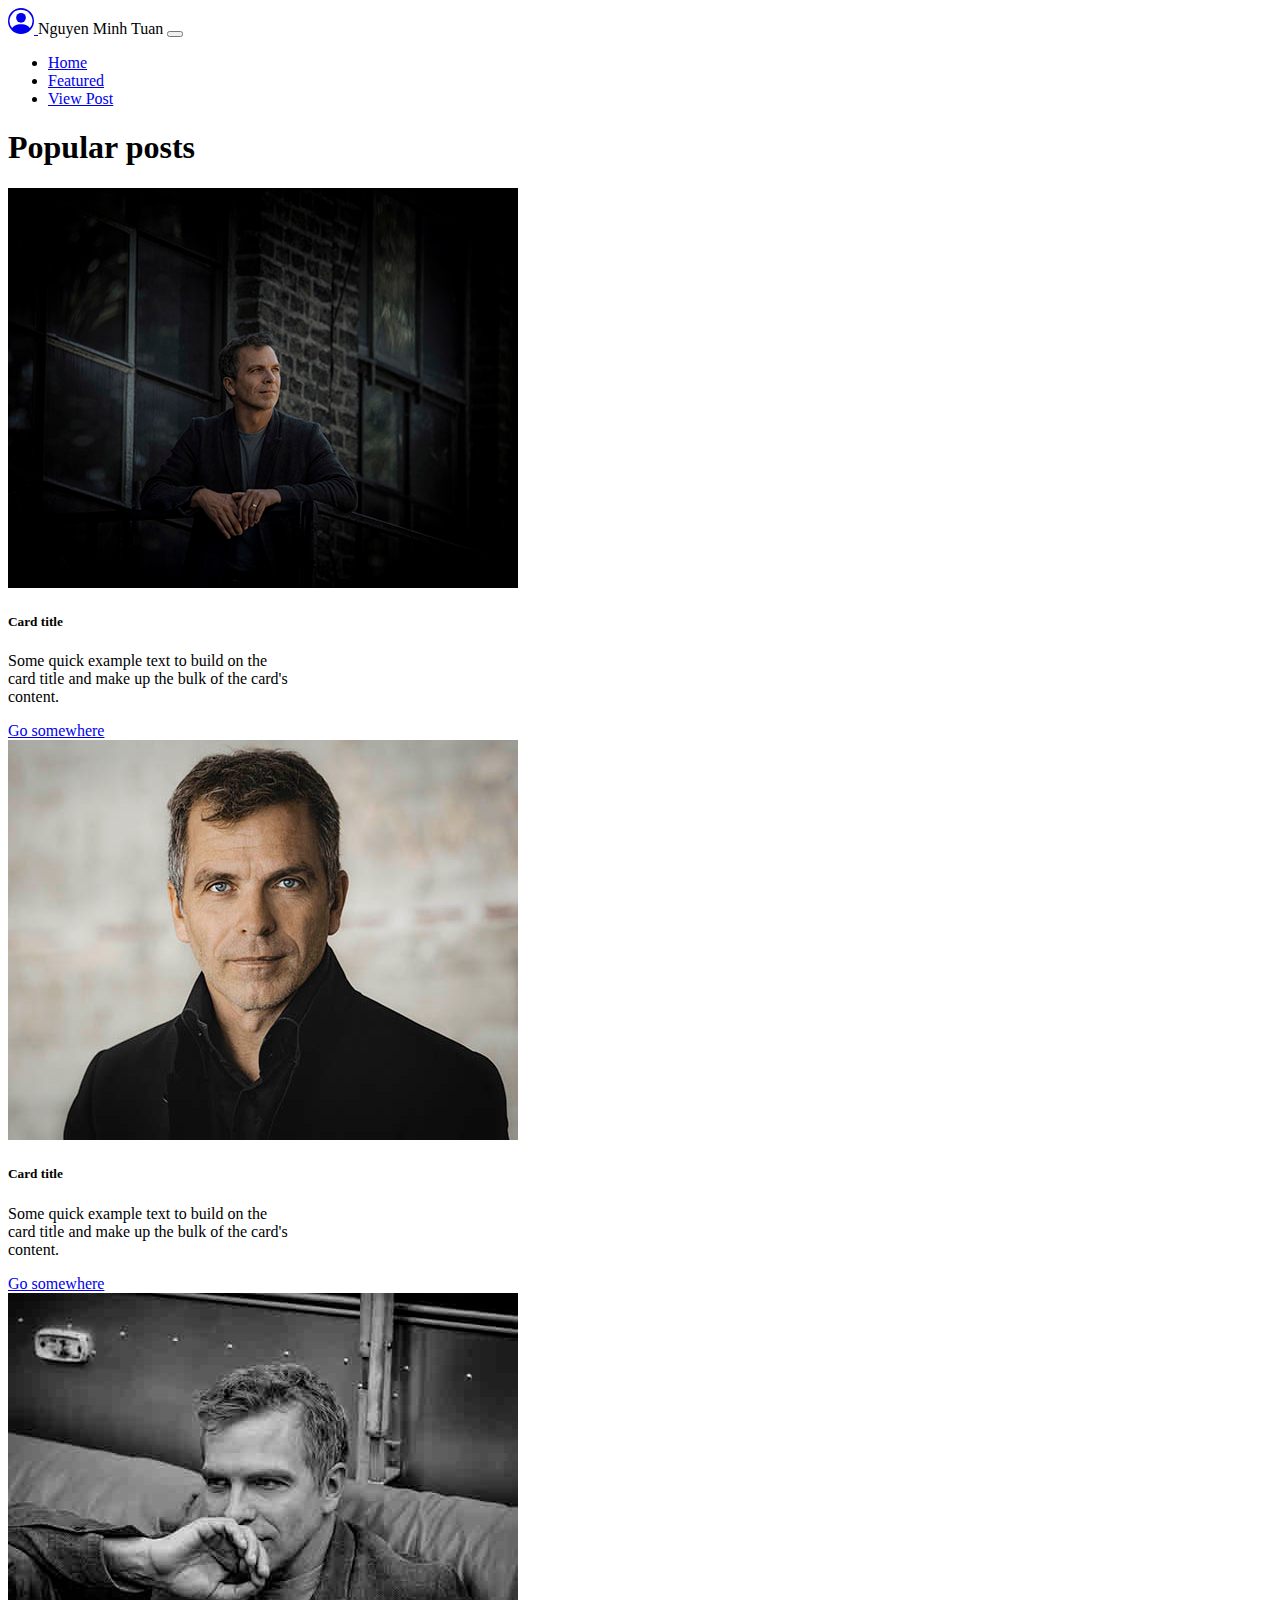
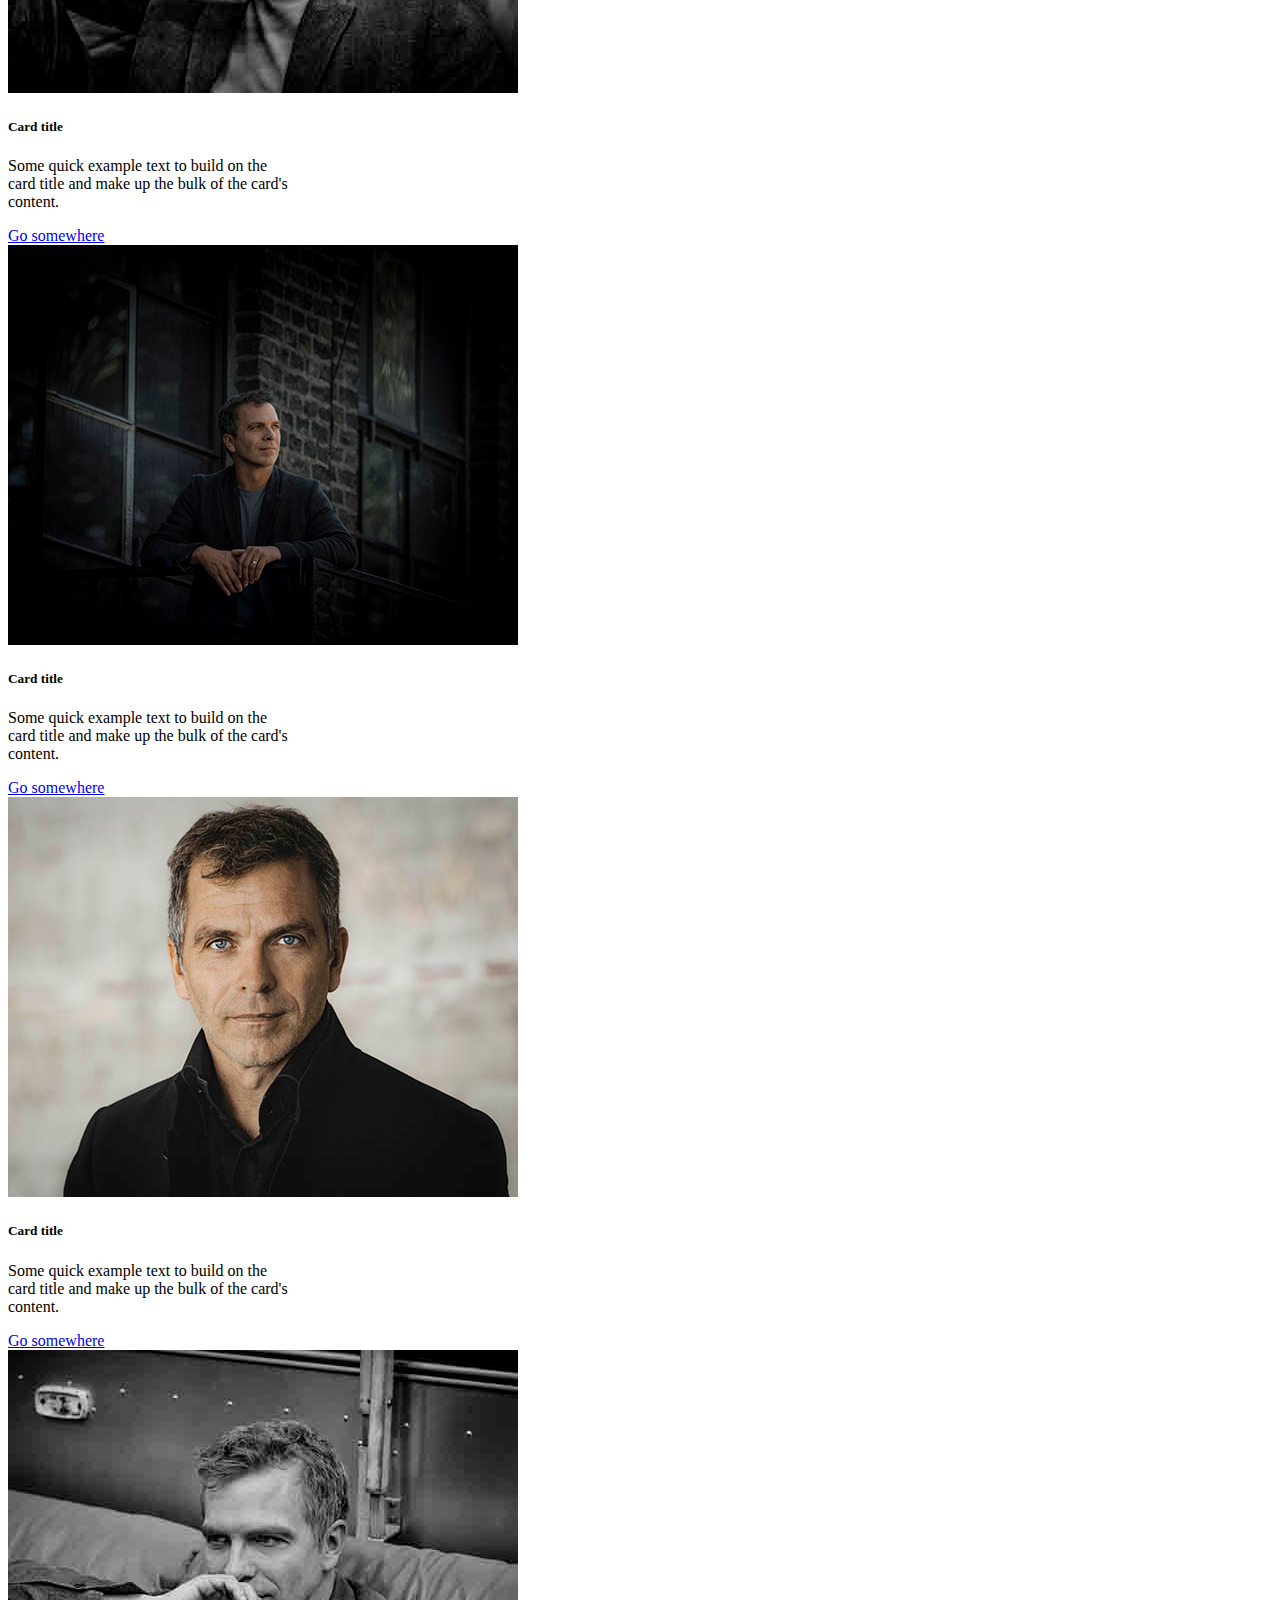
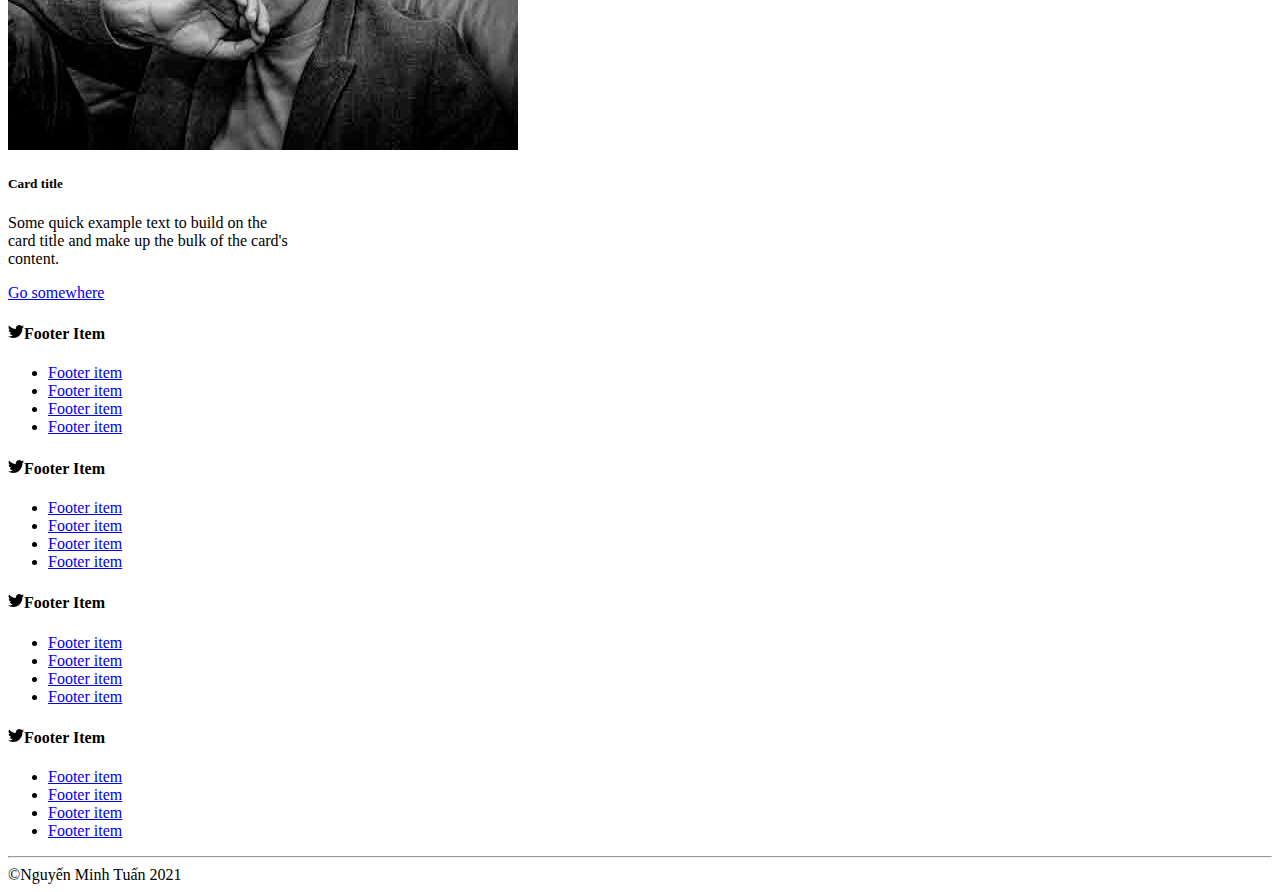
==== featured.html @ e656dd3d "bài tập đầu tiên" ====
<!DOCTYPE html>
<html lang="en">
<head>
    <meta charset="UTF-8">
    <meta http-equiv="X-UA-Compatible" content="IE=edge">
    <meta name="viewport" content="width=device-width, initial-scale=1.0">
    <link href="https://cdn.jsdelivr.net/npm/bootstrap@5.1.3/dist/css/bootstrap.min.css" rel="stylesheet" integrity="sha384-1BmE4kWBq78iYhFldvKuhfTAU6auU8tT94WrHftjDbrCEXSU1oBoqyl2QvZ6jIW3" crossorigin="anonymous">
    <title>Futured</title>
</head>
<body>
    <header class="container-fluid">
        <div class="row">
            <div class="col-md-12">
                <nav class="navbar navbar-expand-lg navbar-light bg-light">
                    <div class="container-fluid">
                        <a class="navbar-brand" href="#">
                            <svg xmlns="http://www.w3.org/2000/svg" width="26" height="26" fill="currentColor" class="bi bi-person-circle" viewBox="0 0 16 16">
                                <path d="M11 6a3 3 0 1 1-6 0 3 3 0 0 1 6 0z"/>
                                <path fill-rule="evenodd" d="M0 8a8 8 0 1 1 16 0A8 8 0 0 1 0 8zm8-7a7 7 0 0 0-5.468 11.37C3.242 11.226 4.805 10 8 10s4.757 1.225 5.468 2.37A7 7 0 0 0 8 1z"/>
                            </svg>
                        </a>Nguyen Minh Tuan
                      <button class="navbar-toggler" type="button" data-bs-toggle="collapse" data-bs-target="#navbarSupportedContent" aria-controls="navbarSupportedContent" aria-expanded="false" aria-label="Toggle navigation">
                        <span class="navbar-toggler-icon"></span>
                      </button>
                      <div class="collapse navbar-collapse" id="navbarSupportedContent">
                        <ul class="navbar-nav ms-auto mb-2 mb-lg-0">
                          <li class="nav-item">
                            <a class="nav-link active" aria-current="page" href="index.html">Home</a>
                          </li>
                          <li class="nav-item">
                            <a class="nav-link" href="featured.html">Featured</a>
                          </li>
                          <li class="nav-item">
                            <a class="nav-link" href="#">View Post</a>
                          </li>
                        </ul>
                      </div>
                    </div>
                    </nav>
            </div>
        </div>
    </header>
    <main class="container">
        <h1 class="display-6 mb-3">Popular posts</h1>
        <div class="cards-1 row">
            <div class="col-md-4 col-6 mb-3">
                <div class="card" style="width: 18rem;">
                    <img src="assets/images/img2.jpeg" class="card-img-top" alt="...">
                    <div class="card-body">
                      <h5 class="card-title">Card title</h5>
                      <p class="card-text">Some quick example text to build on the card title and make up the bulk of the card's content.</p>
                      <a href="#" class="btn btn-primary">Go somewhere</a>
                    </div>
                  </div>
            </div>
            <div class="col-md-4 col-6 mb-3">
                <div class="card" style="width: 18rem;">
                    <img src="assets/images/img3.jpeg" class="card-img-top" alt="...">
                    <div class="card-body">
                      <h5 class="card-title">Card title</h5>
                      <p class="card-text">Some quick example text to build on the card title and make up the bulk of the card's content.</p>
                      <a href="#" class="btn btn-primary">Go somewhere</a>
                    </div>
                  </div>
            </div>
            <div class="col-md-4 col-6 mb-3">
                <div class="card" style="width: 18rem;">
                    <img src="assets/images/img5.jpeg" class="card-img-top" alt="...">
                    <div class="card-body">
                      <h5 class="card-title">Card title</h5>
                      <p class="card-text">Some quick example text to build on the card title and make up the bulk of the card's content.</p>
                      <a href="#" class="btn btn-primary">Go somewhere</a>
                    </div>
                  </div>
            </div>
        </div>
        <div class="card-2 row">
            <div class="col-md-4 col-6 mb-3">
                <div class="card" style="width: 18rem;">
                    <img src="assets/images/img2.jpeg" class="card-img-top" alt="...">
                    <div class="card-body">
                      <h5 class="card-title">Card title</h5>
                      <p class="card-text">Some quick example text to build on the card title and make up the bulk of the card's content.</p>
                      <a href="#" class="btn btn-primary">Go somewhere</a>
                    </div>
                  </div>
            </div>
            <div class="col-md-4 col-6 mb-3">
                <div class="card" style="width: 18rem;">
                    <img src="assets/images/img3.jpeg" class="card-img-top" alt="...">
                    <div class="card-body">
                      <h5 class="card-title">Card title</h5>
                      <p class="card-text">Some quick example text to build on the card title and make up the bulk of the card's content.</p>
                      <a href="#" class="btn btn-primary">Go somewhere</a>
                    </div>
                  </div>
            </div>
            <div class="col-md-4 col-6 mb-3">
                <div class="card" style="width: 18rem;">
                    <img src="assets/images/img5.jpeg" class="card-img-top" alt="...">
                    <div class="card-body">
                      <h5 class="card-title">Card title</h5>
                      <p class="card-text">Some quick example text to build on the card title and make up the bulk of the card's content.</p>
                      <a href="#" class="btn btn-primary">Go somewhere</a>
                    </div>
                  </div>
            </div>
        </div>
    </main>
        <!--footer-->
        <footer class="container mt-5">
            <div class="row align-items-center justify-content-center justify-content-lg-start">
                <div class="col-lg-3 col-6">
                    <h4>
                        <svg xmlns="http://www.w3.org/2000/svg" width="16" height="16" fill="currentColor" class="bi bi-twitter" viewBox="0 0 16 16">
                            <path d="M5.026 15c6.038 0 9.341-5.003 9.341-9.334 0-.14 0-.282-.006-.422A6.685 6.685 0 0 0 16 3.542a6.658 6.658 0 0 1-1.889.518 3.301 3.301 0 0 0 1.447-1.817 6.533 6.533 0 0 1-2.087.793A3.286 3.286 0 0 0 7.875 6.03a9.325 9.325 0 0 1-6.767-3.429 3.289 3.289 0 0 0 1.018 4.382A3.323 3.323 0 0 1 .64 6.575v.045a3.288 3.288 0 0 0 2.632 3.218 3.203 3.203 0 0 1-.865.115 3.23 3.23 0 0 1-.614-.057 3.283 3.283 0 0 0 3.067 2.277A6.588 6.588 0 0 1 .78 13.58a6.32 6.32 0 0 1-.78-.045A9.344 9.344 0 0 0 5.026 15z"/>
                        </svg>Footer Item
                    </h4>
                    <ul>
                        <li><a href="#" class="text-decoration-non link-primary">Footer item</a></li>
                        <li><a href="#">Footer item</a></li>
                        <li><a href="#">Footer item</a></li>
                        <li><a href="#">Footer item</a></li>
                    </ul>
                </div>
                <div class="col-lg-3 col-6">
                    <h4>
                        <svg xmlns="http://www.w3.org/2000/svg" width="16" height="16" fill="currentColor" class="bi bi-twitter" viewBox="0 0 16 16">
                            <path d="M5.026 15c6.038 0 9.341-5.003 9.341-9.334 0-.14 0-.282-.006-.422A6.685 6.685 0 0 0 16 3.542a6.658 6.658 0 0 1-1.889.518 3.301 3.301 0 0 0 1.447-1.817 6.533 6.533 0 0 1-2.087.793A3.286 3.286 0 0 0 7.875 6.03a9.325 9.325 0 0 1-6.767-3.429 3.289 3.289 0 0 0 1.018 4.382A3.323 3.323 0 0 1 .64 6.575v.045a3.288 3.288 0 0 0 2.632 3.218 3.203 3.203 0 0 1-.865.115 3.23 3.23 0 0 1-.614-.057 3.283 3.283 0 0 0 3.067 2.277A6.588 6.588 0 0 1 .78 13.58a6.32 6.32 0 0 1-.78-.045A9.344 9.344 0 0 0 5.026 15z"/>
                        </svg>Footer Item
                    </h4>
                    <ul>
                        <li><a href="#">Footer item</a></li>
                        <li><a href="#">Footer item</a></li>
                        <li><a href="#">Footer item</a></li>
                        <li><a href="#">Footer item</a></li>
                    </ul>
                </div>
                <div class="col-lg-3 col-6">
                    <h4>
                        <svg xmlns="http://www.w3.org/2000/svg" width="16" height="16" fill="currentColor" class="bi bi-twitter" viewBox="0 0 16 16">
                            <path d="M5.026 15c6.038 0 9.341-5.003 9.341-9.334 0-.14 0-.282-.006-.422A6.685 6.685 0 0 0 16 3.542a6.658 6.658 0 0 1-1.889.518 3.301 3.301 0 0 0 1.447-1.817 6.533 6.533 0 0 1-2.087.793A3.286 3.286 0 0 0 7.875 6.03a9.325 9.325 0 0 1-6.767-3.429 3.289 3.289 0 0 0 1.018 4.382A3.323 3.323 0 0 1 .64 6.575v.045a3.288 3.288 0 0 0 2.632 3.218 3.203 3.203 0 0 1-.865.115 3.23 3.23 0 0 1-.614-.057 3.283 3.283 0 0 0 3.067 2.277A6.588 6.588 0 0 1 .78 13.58a6.32 6.32 0 0 1-.78-.045A9.344 9.344 0 0 0 5.026 15z"/>
                        </svg>Footer Item
                    </h4>
                    <ul>
                        <li><a href="#">Footer item</a></li>
                        <li><a href="#">Footer item</a></li>
                        <li><a href="#">Footer item</a></li>
                        <li><a href="#">Footer item</a></li>
                    </ul>
                </div>
                <div class="col-lg-3 col-6">
                    <h4>
                        <svg xmlns="http://www.w3.org/2000/svg" width="16" height="16" fill="currentColor" class="bi bi-twitter" viewBox="0 0 16 16">
                            <path d="M5.026 15c6.038 0 9.341-5.003 9.341-9.334 0-.14 0-.282-.006-.422A6.685 6.685 0 0 0 16 3.542a6.658 6.658 0 0 1-1.889.518 3.301 3.301 0 0 0 1.447-1.817 6.533 6.533 0 0 1-2.087.793A3.286 3.286 0 0 0 7.875 6.03a9.325 9.325 0 0 1-6.767-3.429 3.289 3.289 0 0 0 1.018 4.382A3.323 3.323 0 0 1 .64 6.575v.045a3.288 3.288 0 0 0 2.632 3.218 3.203 3.203 0 0 1-.865.115 3.23 3.23 0 0 1-.614-.057 3.283 3.283 0 0 0 3.067 2.277A6.588 6.588 0 0 1 .78 13.58a6.32 6.32 0 0 1-.78-.045A9.344 9.344 0 0 0 5.026 15z"/>
                        </svg>Footer Item
                    </h4>
                    <ul>
                        <li><a href="#">Footer item</a></li>
                        <li><a href="#">Footer item</a></li>
                        <li><a href="#">Footer item</a></li>
                        <li><a href="#">Footer item</a></li>
                    </ul>
                </div>
            </div>
    </footer>
    <div class="copy container mt-5 mb-3">
        <div class="row">
            <div class="col-md-12 text-center text-muted">
                <hr>
                &copy;Nguyến Minh Tuấn 2021
            </div>
        </div>
    </div>
<!--Thư viên Bootstrap-->
<script src="https://cdn.jsdelivr.net/npm/bootstrap@5.1.3/dist/js/bootstrap.bundle.min.js" integrity="sha384-ka7Sk0Gln4gmtz2MlQnikT1wXgYsOg+OMhuP+IlRH9sENBO0LRn5q+8nbTov4+1p" crossorigin="anonymous"></script>
</body>
</html>
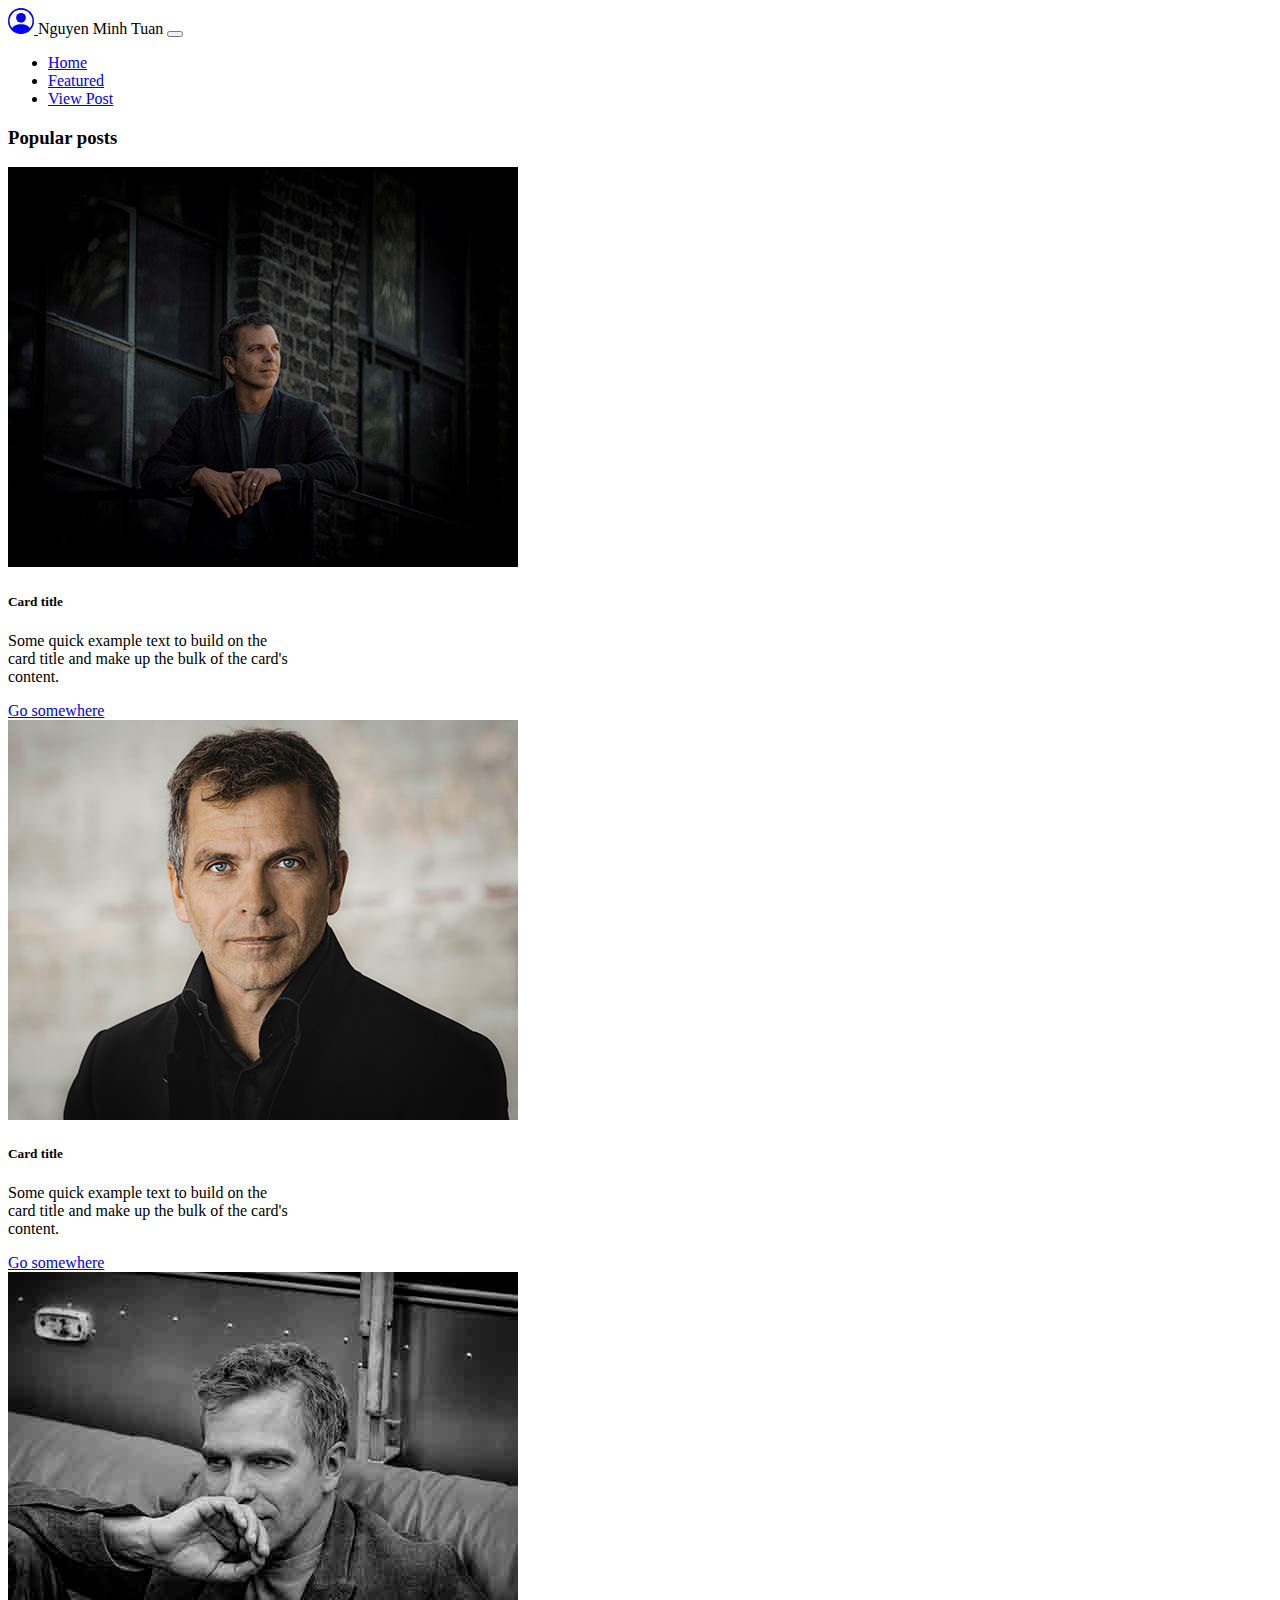
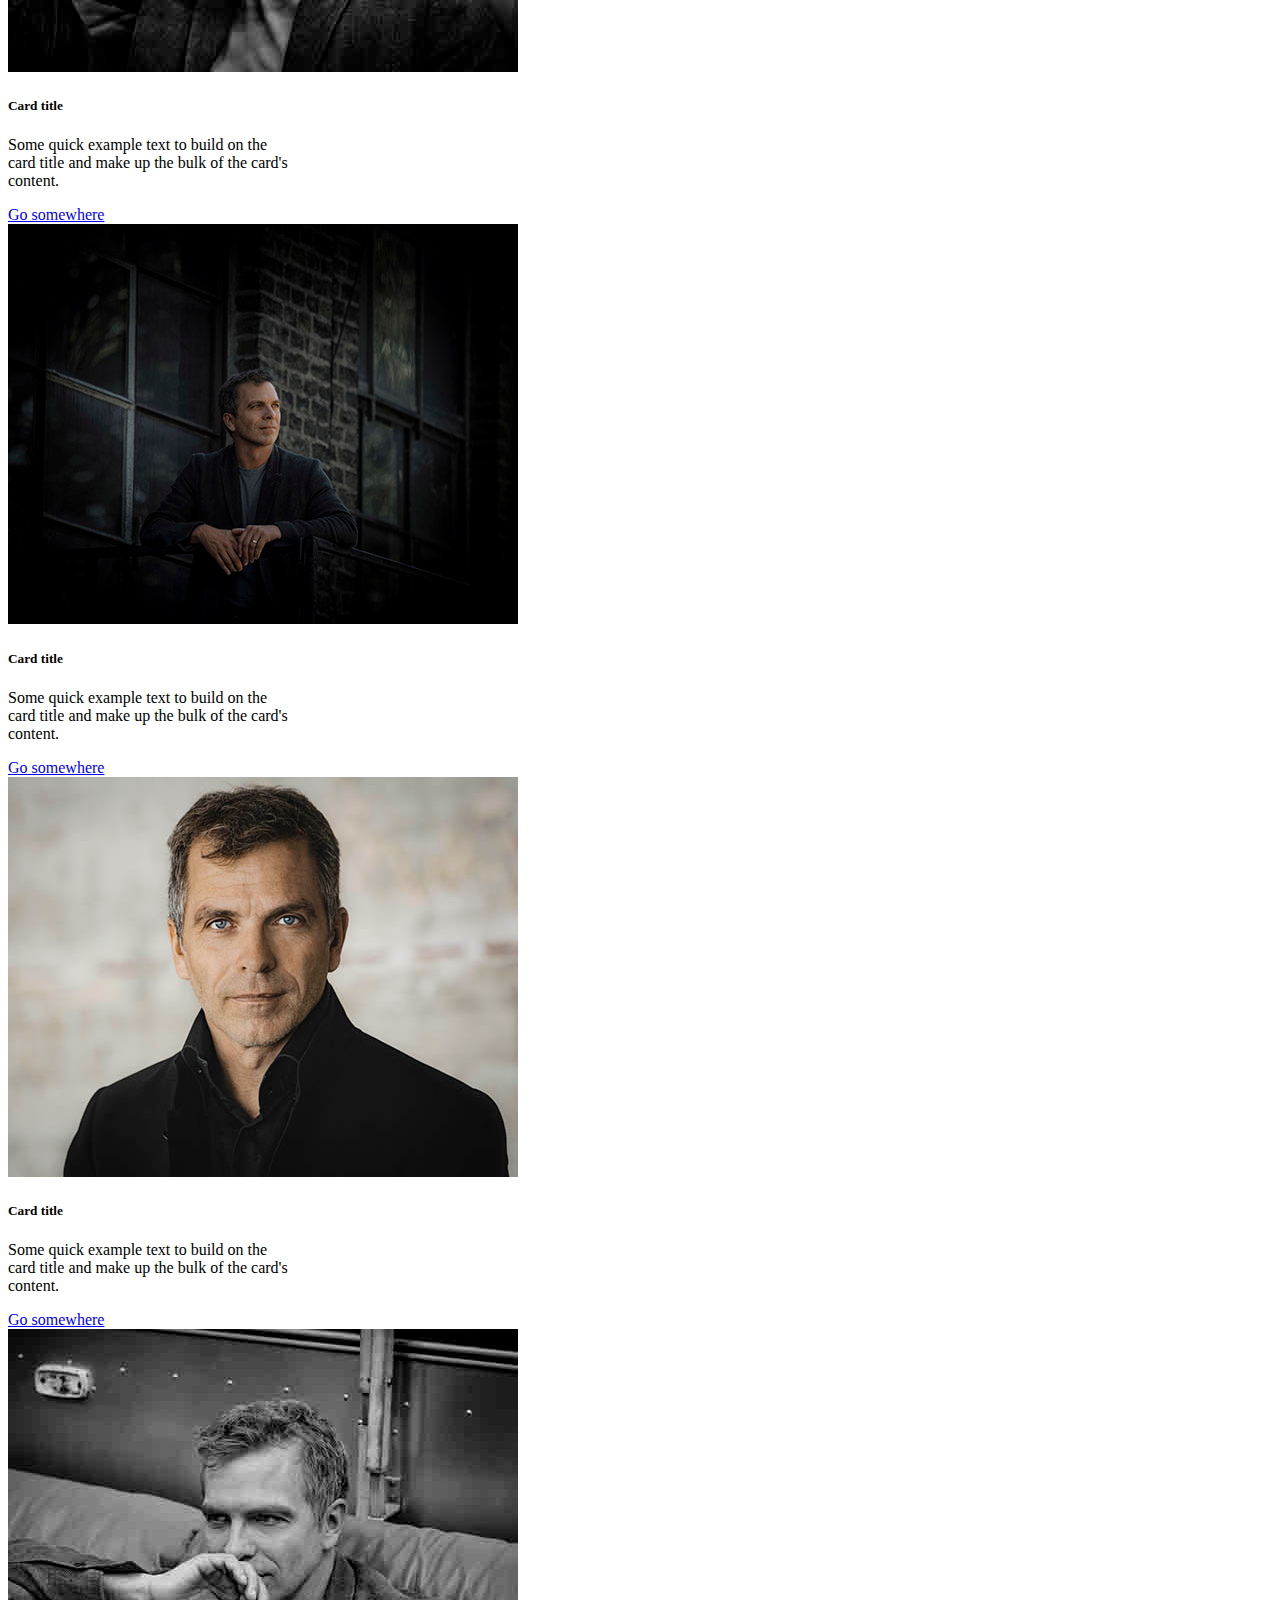
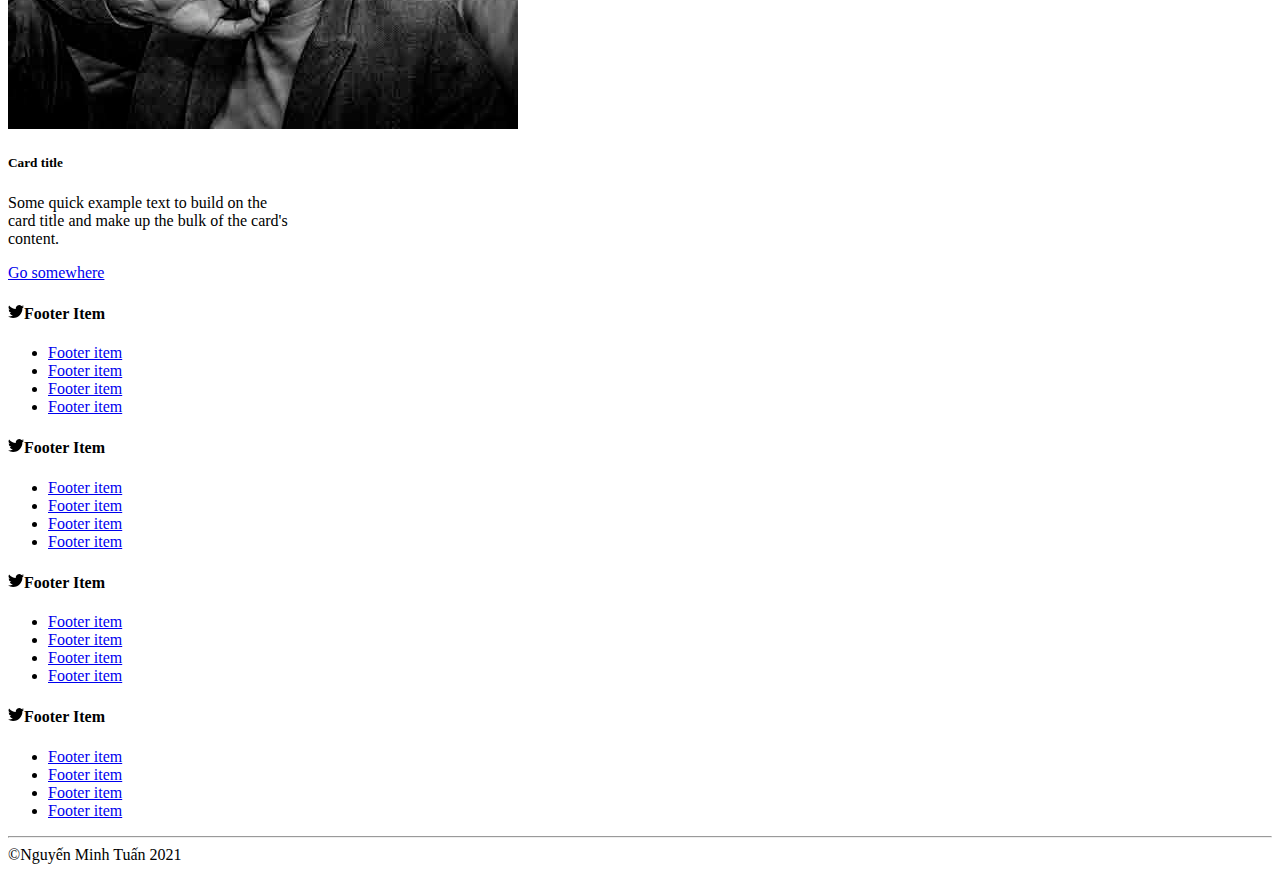
==== commit 69d8fd2a: "cập nhật" ====
--- a/featured.html
+++ b/featured.html
@@ -5,9 +5,11 @@
     <meta http-equiv="X-UA-Compatible" content="IE=edge">
     <meta name="viewport" content="width=device-width, initial-scale=1.0">
     <link href="https://cdn.jsdelivr.net/npm/bootstrap@5.1.3/dist/css/bootstrap.min.css" rel="stylesheet" integrity="sha384-1BmE4kWBq78iYhFldvKuhfTAU6auU8tT94WrHftjDbrCEXSU1oBoqyl2QvZ6jIW3" crossorigin="anonymous">
-    <title>Futured</title>
+    <link rel="stylesheet" href="assets/css/style_featured.css">
+    <title>Featured</title>
 </head>
 <body>
+    <!--Header-->
     <header class="container-fluid">
         <div class="row">
             <div class="col-md-12">
@@ -31,7 +33,7 @@
                             <a class="nav-link" href="featured.html">Featured</a>
                           </li>
                           <li class="nav-item">
-                            <a class="nav-link" href="#">View Post</a>
+                            <a class="nav-link" href="ViewPost.html">View Post</a>
                           </li>
                         </ul>
                       </div>
@@ -40,8 +42,9 @@
             </div>
         </div>
     </header>
-    <main class="container">
-        <h1 class="display-6 mb-3">Popular posts</h1>
+    <!--Main-->
+    <main class="container mt-5">
+        <h3 class="display-6 mb-3">Popular posts</h3>
         <div class="cards-1 row">
             <div class="col-md-4 col-6 mb-3">
                 <div class="card" style="width: 18rem;">
@@ -107,63 +110,63 @@
             </div>
         </div>
     </main>
-        <!--footer-->
-        <footer class="container mt-5">
-            <div class="row align-items-center justify-content-center justify-content-lg-start">
-                <div class="col-lg-3 col-6">
-                    <h4>
-                        <svg xmlns="http://www.w3.org/2000/svg" width="16" height="16" fill="currentColor" class="bi bi-twitter" viewBox="0 0 16 16">
-                            <path d="M5.026 15c6.038 0 9.341-5.003 9.341-9.334 0-.14 0-.282-.006-.422A6.685 6.685 0 0 0 16 3.542a6.658 6.658 0 0 1-1.889.518 3.301 3.301 0 0 0 1.447-1.817 6.533 6.533 0 0 1-2.087.793A3.286 3.286 0 0 0 7.875 6.03a9.325 9.325 0 0 1-6.767-3.429 3.289 3.289 0 0 0 1.018 4.382A3.323 3.323 0 0 1 .64 6.575v.045a3.288 3.288 0 0 0 2.632 3.218 3.203 3.203 0 0 1-.865.115 3.23 3.23 0 0 1-.614-.057 3.283 3.283 0 0 0 3.067 2.277A6.588 6.588 0 0 1 .78 13.58a6.32 6.32 0 0 1-.78-.045A9.344 9.344 0 0 0 5.026 15z"/>
-                        </svg>Footer Item
-                    </h4>
-                    <ul>
-                        <li><a href="#" class="text-decoration-non link-primary">Footer item</a></li>
-                        <li><a href="#">Footer item</a></li>
-                        <li><a href="#">Footer item</a></li>
-                        <li><a href="#">Footer item</a></li>
-                    </ul>
-                </div>
-                <div class="col-lg-3 col-6">
-                    <h4>
-                        <svg xmlns="http://www.w3.org/2000/svg" width="16" height="16" fill="currentColor" class="bi bi-twitter" viewBox="0 0 16 16">
-                            <path d="M5.026 15c6.038 0 9.341-5.003 9.341-9.334 0-.14 0-.282-.006-.422A6.685 6.685 0 0 0 16 3.542a6.658 6.658 0 0 1-1.889.518 3.301 3.301 0 0 0 1.447-1.817 6.533 6.533 0 0 1-2.087.793A3.286 3.286 0 0 0 7.875 6.03a9.325 9.325 0 0 1-6.767-3.429 3.289 3.289 0 0 0 1.018 4.382A3.323 3.323 0 0 1 .64 6.575v.045a3.288 3.288 0 0 0 2.632 3.218 3.203 3.203 0 0 1-.865.115 3.23 3.23 0 0 1-.614-.057 3.283 3.283 0 0 0 3.067 2.277A6.588 6.588 0 0 1 .78 13.58a6.32 6.32 0 0 1-.78-.045A9.344 9.344 0 0 0 5.026 15z"/>
-                        </svg>Footer Item
-                    </h4>
-                    <ul>
-                        <li><a href="#">Footer item</a></li>
-                        <li><a href="#">Footer item</a></li>
-                        <li><a href="#">Footer item</a></li>
-                        <li><a href="#">Footer item</a></li>
-                    </ul>
-                </div>
-                <div class="col-lg-3 col-6">
-                    <h4>
-                        <svg xmlns="http://www.w3.org/2000/svg" width="16" height="16" fill="currentColor" class="bi bi-twitter" viewBox="0 0 16 16">
-                            <path d="M5.026 15c6.038 0 9.341-5.003 9.341-9.334 0-.14 0-.282-.006-.422A6.685 6.685 0 0 0 16 3.542a6.658 6.658 0 0 1-1.889.518 3.301 3.301 0 0 0 1.447-1.817 6.533 6.533 0 0 1-2.087.793A3.286 3.286 0 0 0 7.875 6.03a9.325 9.325 0 0 1-6.767-3.429 3.289 3.289 0 0 0 1.018 4.382A3.323 3.323 0 0 1 .64 6.575v.045a3.288 3.288 0 0 0 2.632 3.218 3.203 3.203 0 0 1-.865.115 3.23 3.23 0 0 1-.614-.057 3.283 3.283 0 0 0 3.067 2.277A6.588 6.588 0 0 1 .78 13.58a6.32 6.32 0 0 1-.78-.045A9.344 9.344 0 0 0 5.026 15z"/>
-                        </svg>Footer Item
-                    </h4>
-                    <ul>
-                        <li><a href="#">Footer item</a></li>
-                        <li><a href="#">Footer item</a></li>
-                        <li><a href="#">Footer item</a></li>
-                        <li><a href="#">Footer item</a></li>
-                    </ul>
-                </div>
-                <div class="col-lg-3 col-6">
-                    <h4>
-                        <svg xmlns="http://www.w3.org/2000/svg" width="16" height="16" fill="currentColor" class="bi bi-twitter" viewBox="0 0 16 16">
-                            <path d="M5.026 15c6.038 0 9.341-5.003 9.341-9.334 0-.14 0-.282-.006-.422A6.685 6.685 0 0 0 16 3.542a6.658 6.658 0 0 1-1.889.518 3.301 3.301 0 0 0 1.447-1.817 6.533 6.533 0 0 1-2.087.793A3.286 3.286 0 0 0 7.875 6.03a9.325 9.325 0 0 1-6.767-3.429 3.289 3.289 0 0 0 1.018 4.382A3.323 3.323 0 0 1 .64 6.575v.045a3.288 3.288 0 0 0 2.632 3.218 3.203 3.203 0 0 1-.865.115 3.23 3.23 0 0 1-.614-.057 3.283 3.283 0 0 0 3.067 2.277A6.588 6.588 0 0 1 .78 13.58a6.32 6.32 0 0 1-.78-.045A9.344 9.344 0 0 0 5.026 15z"/>
-                        </svg>Footer Item
-                    </h4>
-                    <ul>
-                        <li><a href="#">Footer item</a></li>
-                        <li><a href="#">Footer item</a></li>
-                        <li><a href="#">Footer item</a></li>
-                        <li><a href="#">Footer item</a></li>
-                    </ul>
-                </div>
+     <!--Footer-->
+     <footer class="container mt-5">
+        <div class="row align-items-center justify-content-center justify-content-lg-start">
+            <div class="col-lg-3 col-6">
+                <h4>
+                    <svg xmlns="http://www.w3.org/2000/svg" width="16" height="16" fill="currentColor" class="bi bi-twitter" viewBox="0 0 16 16">
+                        <path d="M5.026 15c6.038 0 9.341-5.003 9.341-9.334 0-.14 0-.282-.006-.422A6.685 6.685 0 0 0 16 3.542a6.658 6.658 0 0 1-1.889.518 3.301 3.301 0 0 0 1.447-1.817 6.533 6.533 0 0 1-2.087.793A3.286 3.286 0 0 0 7.875 6.03a9.325 9.325 0 0 1-6.767-3.429 3.289 3.289 0 0 0 1.018 4.382A3.323 3.323 0 0 1 .64 6.575v.045a3.288 3.288 0 0 0 2.632 3.218 3.203 3.203 0 0 1-.865.115 3.23 3.23 0 0 1-.614-.057 3.283 3.283 0 0 0 3.067 2.277A6.588 6.588 0 0 1 .78 13.58a6.32 6.32 0 0 1-.78-.045A9.344 9.344 0 0 0 5.026 15z"/>
+                    </svg>Footer Item
+                </h4>
+                <ul class="list-unstyled">
+                  <li><a href="#" class="text-decoration-none link-primary">Footer item</a></li>
+                  <li><a href="#" class="text-decoration-none link-primary">Footer item</a></li>
+                  <li><a href="#" class="text-decoration-none link-primary">Footer item</a></li>
+                  <li><a href="#" class="text-decoration-none link-primary">Footer item</a></li>
+                </ul>
             </div>
-    </footer>
+            <div class="col-lg-3 col-6">
+                <h4>
+                    <svg xmlns="http://www.w3.org/2000/svg" width="16" height="16" fill="currentColor" class="bi bi-twitter" viewBox="0 0 16 16">
+                        <path d="M5.026 15c6.038 0 9.341-5.003 9.341-9.334 0-.14 0-.282-.006-.422A6.685 6.685 0 0 0 16 3.542a6.658 6.658 0 0 1-1.889.518 3.301 3.301 0 0 0 1.447-1.817 6.533 6.533 0 0 1-2.087.793A3.286 3.286 0 0 0 7.875 6.03a9.325 9.325 0 0 1-6.767-3.429 3.289 3.289 0 0 0 1.018 4.382A3.323 3.323 0 0 1 .64 6.575v.045a3.288 3.288 0 0 0 2.632 3.218 3.203 3.203 0 0 1-.865.115 3.23 3.23 0 0 1-.614-.057 3.283 3.283 0 0 0 3.067 2.277A6.588 6.588 0 0 1 .78 13.58a6.32 6.32 0 0 1-.78-.045A9.344 9.344 0 0 0 5.026 15z"/>
+                    </svg>Footer Item
+                </h4>
+                <ul class="list-unstyled">
+                  <li><a href="#" class="text-decoration-none link-primary">Footer item</a></li>
+                  <li><a href="#" class="text-decoration-none link-primary">Footer item</a></li>
+                  <li><a href="#" class="text-decoration-none link-primary">Footer item</a></li>
+                  <li><a href="#" class="text-decoration-none link-primary">Footer item</a></li>
+                </ul>
+            </div>
+            <div class="col-lg-3 col-6">
+                <h4>
+                    <svg xmlns="http://www.w3.org/2000/svg" width="16" height="16" fill="currentColor" class="bi bi-twitter" viewBox="0 0 16 16">
+                        <path d="M5.026 15c6.038 0 9.341-5.003 9.341-9.334 0-.14 0-.282-.006-.422A6.685 6.685 0 0 0 16 3.542a6.658 6.658 0 0 1-1.889.518 3.301 3.301 0 0 0 1.447-1.817 6.533 6.533 0 0 1-2.087.793A3.286 3.286 0 0 0 7.875 6.03a9.325 9.325 0 0 1-6.767-3.429 3.289 3.289 0 0 0 1.018 4.382A3.323 3.323 0 0 1 .64 6.575v.045a3.288 3.288 0 0 0 2.632 3.218 3.203 3.203 0 0 1-.865.115 3.23 3.23 0 0 1-.614-.057 3.283 3.283 0 0 0 3.067 2.277A6.588 6.588 0 0 1 .78 13.58a6.32 6.32 0 0 1-.78-.045A9.344 9.344 0 0 0 5.026 15z"/>
+                    </svg>Footer Item
+                </h4>
+                <ul class="list-unstyled">
+                    <li><a href="#" class="text-decoration-none link-primary">Footer item</a></li>
+                    <li><a href="#" class="text-decoration-none link-primary">Footer item</a></li>
+                    <li><a href="#" class="text-decoration-none link-primary">Footer item</a></li>
+                    <li><a href="#" class="text-decoration-none link-primary">Footer item</a></li>
+                </ul>
+            </div>
+            <div class="col-lg-3 col-6">
+                <h4>
+                    <svg xmlns="http://www.w3.org/2000/svg" width="16" height="16" fill="currentColor" class="bi bi-twitter" viewBox="0 0 16 16">
+                        <path d="M5.026 15c6.038 0 9.341-5.003 9.341-9.334 0-.14 0-.282-.006-.422A6.685 6.685 0 0 0 16 3.542a6.658 6.658 0 0 1-1.889.518 3.301 3.301 0 0 0 1.447-1.817 6.533 6.533 0 0 1-2.087.793A3.286 3.286 0 0 0 7.875 6.03a9.325 9.325 0 0 1-6.767-3.429 3.289 3.289 0 0 0 1.018 4.382A3.323 3.323 0 0 1 .64 6.575v.045a3.288 3.288 0 0 0 2.632 3.218 3.203 3.203 0 0 1-.865.115 3.23 3.23 0 0 1-.614-.057 3.283 3.283 0 0 0 3.067 2.277A6.588 6.588 0 0 1 .78 13.58a6.32 6.32 0 0 1-.78-.045A9.344 9.344 0 0 0 5.026 15z"/>
+                    </svg>Footer Item
+                </h4>
+                <ul class="list-unstyled">
+                  <li><a href="#" class="text-decoration-none link-primary">Footer item</a></li>
+                  <li><a href="#" class="text-decoration-none link-primary">Footer item</a></li>
+                  <li><a href="#" class="text-decoration-none link-primary">Footer item</a></li>
+                  <li><a href="#" class="text-decoration-none link-primary">Footer item</a></li>
+                </ul>
+            </div>
+        </div>
+</footer>
     <div class="copy container mt-5 mb-3">
         <div class="row">
             <div class="col-md-12 text-center text-muted">
--- a/assets/css/style_featured.css
+++ b/assets/css/style_featured.css
@@ -0,0 +1,6 @@
+.container-fluid .col-md-12{
+    padding: 0;
+}
+.container-fluid .nav-item .nav-link:active{
+    color: blue;
+}